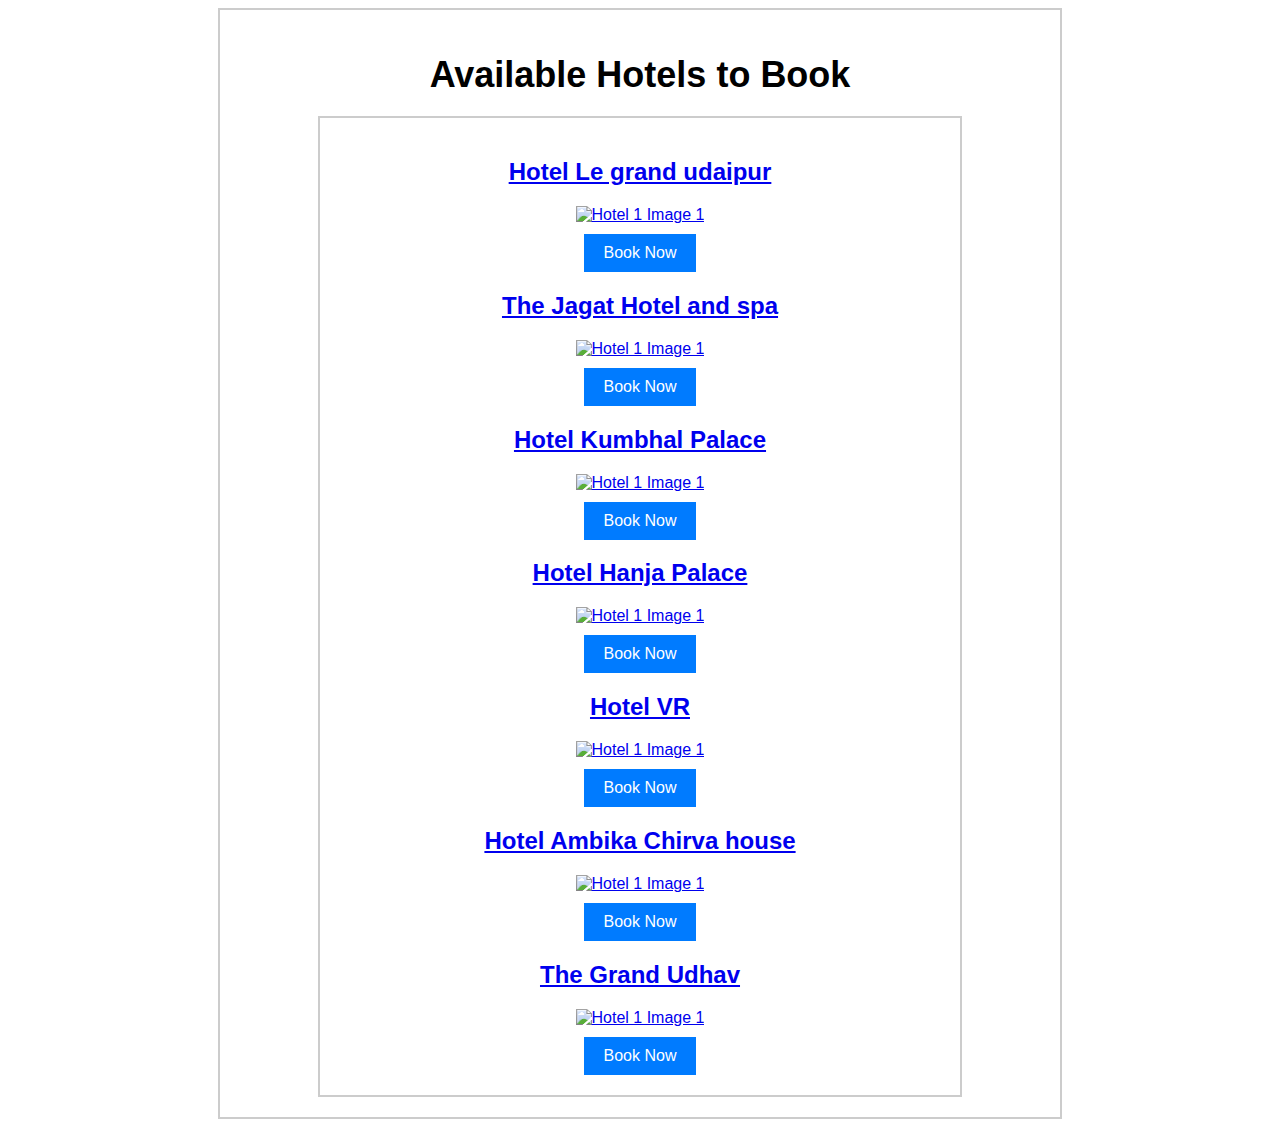
==== allhotels.html @ b4911cc7 "Add files via upload" ====
<!DOCTYPE html>
<html lang="en">
<head>
    <meta charset="UTF-8">
    <meta name="viewport" content="width=device-width, initial-scale=1.0">
    <title>Available Hotels to Book</title>
</head>
<body style="font-family: Arial, sans-serif; text-align: center;">

    <div style="max-width: 800px; margin: 0 auto; padding: 20px; border: 2px solid #ccc;">

        <h1 style="font-size: 36px; margin-bottom: 20px;">Available Hotels to Book</h1>

        <div style="border: 2px solid #ccc; padding: 20px; margin: 20px 0; max-width: 600px; margin: 0 auto;">

          <a href="b1.html">  <h2>Hotel Le grand udaipur</h2>

            <div id="slideshow" style="max-width: 100%; overflow: hidden; position: relative;">
                <img src="image/aa.jpg" alt="Hotel 1 Image 1" style="max-width: 100%; height: auto;">
                <img src="image/aa1.jpg" alt="Hotel 1 Image 2" style="max-width: 100%; height: auto; display: none;">
                <img src="image/aa2.jpg" alt="Hotel 1 Image 3" style="max-width: 100%; height: auto; display: none;">
            </div>

           <button class="book-btn" style="background-color: #007BFF; color: #fff; border: none; padding: 10px 20px; font-size: 16px; cursor: pointer; margin-top: 10px; transition: background-color 0.3s;">Book Now</button>
           </a><A HREF="b2.html"><h2>The Jagat Hotel and spa</h2>

            <div id="slideshow" style="max-width: 100%; overflow: hidden; position: relative;">
                <img src="image/BB.jpg" alt="Hotel 1 Image 1" style="max-width: 100%; height: auto;">
                <img src="image/BB1.jpg" alt="Hotel 1 Image 2" style="max-width: 100%; height: auto; display: none;">
                <img src="image/BB2.jpg" alt="Hotel 1 Image 3" style="max-width: 100%; height: auto; display: none;">
            </div>
            
            <button class="book-btn" style="background-color: #007BFF; color: #fff; border: none; padding: 10px 20px; font-size: 16px; cursor: pointer; margin-top: 10px; transition: background-color 0.3s;">Book Now</button>
        </A>
        <a href="b3.html">
            <h2>Hotel Kumbhal Palace</h2>

            <div id="slideshow" style="max-width: 100%; overflow: hidden; position: relative;">
                <img src="image/cc.jpg" alt="Hotel 1 Image 1" style="max-width: 100%; height: auto;">
                <img src="image/cc1.jpg" alt="Hotel 1 Image 2" style="max-width: 100%; height: auto; display: none;">
                <img src="image/cc2.jpg" alt="Hotel 1 Image 3" style="max-width: 100%; height: auto; display: none;">
            </div>

            <button class="book-btn" style="background-color: #007BFF; color: #fff; border: none; padding: 10px 20px; font-size: 16px; cursor: pointer; margin-top: 10px; transition: background-color 0.3s;">Book Now</button>
        </a>
        <a href="b4.html">
            <h2>Hotel Hanja Palace</h2>

            <div id="slideshow" style="max-width: 100%; overflow: hidden; position: relative;">
                <img src="image/dd.jpg" alt="Hotel 1 Image 1" style="max-width: 100%; height: auto;">
                <img src="image/dd1.jpg" alt="Hotel 1 Image 2" style="max-width: 100%; height: auto; display: none;">
                <img src="image/dd2.jpg" alt="Hotel 1 Image 3" style="max-width: 100%; height: auto; display: none;">
            </div>

            <button class="book-btn" style="background-color: #007BFF; color: #fff; border: none; padding: 10px 20px; font-size: 16px; cursor: pointer; margin-top: 10px; transition: background-color 0.3s;">Book Now</button>
        </a><a href="b5.html"><h2>Hotel VR</h2>

            <div id="slideshow" style="max-width: 100%; overflow: hidden; position: relative;">
                <img src="image/ee.jpg" alt="Hotel 1 Image 1" style="max-width: 100%; height: auto;">
                <img src="image/ee1.jpg" alt="Hotel 1 Image 2" style="max-width: 100%; height: auto; display: none;">
                <img src="image/ee2.jpg" alt="Hotel 1 Image 3" style="max-width: 100%; height: auto; display: none;">
            </div>

            <button class="book-btn" style="background-color: #007BFF; color: #fff; border: none; padding: 10px 20px; font-size: 16px; cursor: pointer; margin-top: 10px; transition: background-color 0.3s;">Book Now</button>
            </a><a href="b6.html"><h2>Hotel Ambika Chirva house </h2>

            <div id="slideshow" style="max-width: 100%; overflow: hidden; position: relative;">
                <img src="image/FF.jpg" alt="Hotel 1 Image 1" style="max-width: 100%; height: auto;">
                <img src="image/FF1.jpg" alt="Hotel 1 Image 2" style="max-width: 100%; height: auto; display: none;">
                <img src="image/FF2.jpg" alt="Hotel 1 Image 3" style="max-width: 100%; height: auto; display: none;">
            </div>

            <button class="book-btn" style="background-color: #007BFF; color: #fff; border: none; padding: 10px 20px; font-size: 16px; cursor: pointer; margin-top: 10px; transition: background-color 0.3s;">Book Now</button>
           </a><a href="b7.html"> <h2> The Grand Udhav</h2>

            <div id="slideshow" style="max-width: 100%; overflow: hidden; position: relative;">
                <img src="image/HH.jpg" alt="Hotel 1 Image 1" style="max-width: 100%; height: auto;">
                <img src="image/HH1.jpg" alt="Hotel 1 Image 2" style="max-width: 100%; height: auto; display: none;">
                <img src="image/HH2.jpg" alt="Hotel 1 Image 3" style="max-width: 100%; height: auto; display: none;">
            </div>

            <button class="book-btn" style="background-color: #007BFF; color: #fff; border: none; padding: 10px 20px; font-size: 16px; cursor: pointer; margin-top: 10px; transition: background-color 0.3s;">Book Now</button>
</a>
            <script>
                const images = document.querySelectorAll('#slideshow img');
                let currentImage = 0;

                setInterval(() => {
                    images[currentImage].style.display = 'none';
                    currentImage = (currentImage+1) % images.length;
                    images[currentImage].style.display = 'block';
                }, 3000);
            </script>
        </div>

    </div>

</body>
</html>
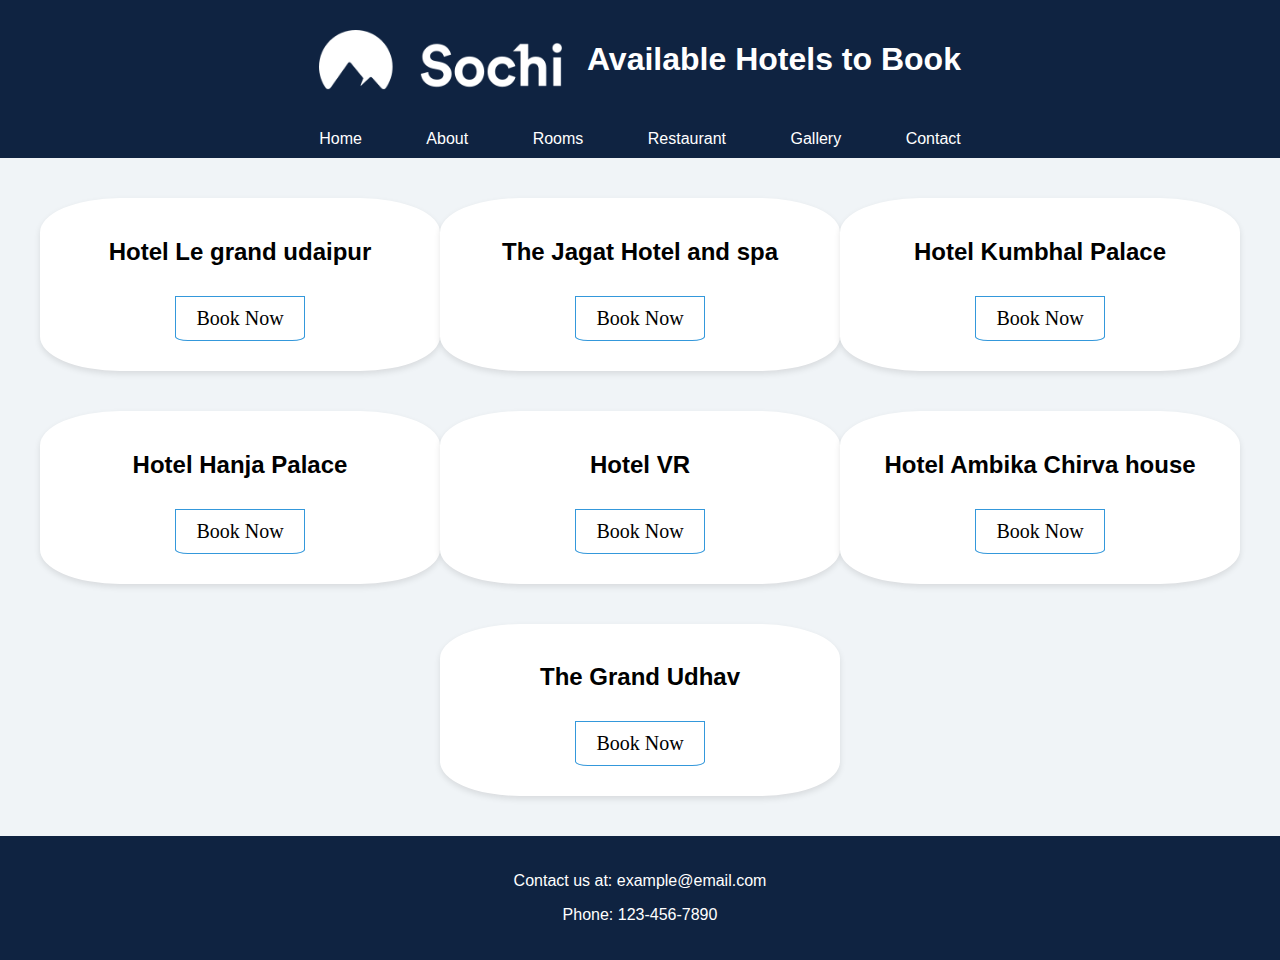
==== commit 842bbb2a: "Update allhotels.html" ====
--- a/allhotels.html
+++ b/allhotels.html
@@ -4,96 +4,235 @@
     <meta charset="UTF-8">
     <meta name="viewport" content="width=device-width, initial-scale=1.0">
     <title>Available Hotels to Book</title>
+    <style>
+        body {
+            font-family: Arial, sans-serif;
+            margin: 0;
+            padding: 0;
+            background-color: #f0f4f7; /* Light blue-gray background */
+            text-align: center;
+        }
+
+        header {
+            background-color: #0f2341; /* Deep blue background */
+            color: #fff;
+            text-align: center;
+            padding: 20px;
+        }
+
+        header img {
+            max-height: 60px;
+            vertical-align: middle;
+        }
+
+        nav {
+            text-align: center;
+            background-color: #0f2341; /* Deep blue background */
+            padding: 10px;
+        }
+
+        nav a {
+            color: #fff;
+            text-decoration: none;
+            padding: 10px 20px;
+            margin: 0 10px;
+        }
+
+        .hotel-list {
+            max-width: 1200px;
+            margin: 0 auto;
+            display: flex;
+            flex-wrap: wrap;
+            justify-content: space-around;
+            padding: 20px;
+        }
+
+        .hotel {
+            border-radius: 20%;
+            border-color: black;
+            padding: 20px;
+            width: 30%;
+            margin: 20px 0;
+            background-color: #fff;
+            box-shadow: 0 3px 6px rgba(0, 0, 0, 0.1);
+            align-items: center;
+        }
+
+        .hotel img {
+            align-items: center;
+            max-width: 20px;
+            height: 2000px;
+            margin-bottom: 10px;
+        }
+
+        .slideshow img {
+            display: none;
+            max-width: 300px;
+            height: 250px;
+        }
+
+        
+.book-btn{
+    border: 1px solid #3498db;
+    background: none;
+    padding: 10px 20px;
+    font-size: 20px;
+    font-family: "montserrat";
+    cursor: pointer;
+    margin: 10px;
+    transition: 0.8s;
+    position: relative;
+    overflow: hidden;
+  }
+  
+  .book-btn::before{
+    content: "";
+    position: absolute;
+    left: 0;
+    width: 100%;
+    height: 0%;
+    background: #3498db;
+    z-index: -1;
+    transition: 0.8s;
+  }
+  
+
+        .book-btn:hover {
+            background-color: #0056b3; /* Darker blue on hover */
+        }
+        
+          .book-btn{
+            top: 0;
+            border-radius: 0% 0% 10% 10%;
+          }
+          .book-btn:hover::before,.btn2:hover::before{
+            height: 180%;
+          }
+        footer {
+            background-color: #0f2341; /* Deep blue background */
+            color: #fff;
+            text-align: center;
+            padding: 20px;
+        }
+    </style>
+
+
+
+
+
+
+    
 </head>
-<body style="font-family: Arial, sans-serif; text-align: center;">
-
-    <div style="max-width: 800px; margin: 0 auto; padding: 20px; border: 2px solid #ccc;">
-
-        <h1 style="font-size: 36px; margin-bottom: 20px;">Available Hotels to Book</h1>
-
-        <div style="border: 2px solid #ccc; padding: 20px; margin: 20px 0; max-width: 600px; margin: 0 auto;">
-
-          <a href="b1.html">  <h2>Hotel Le grand udaipur</h2>
-
-            <div id="slideshow" style="max-width: 100%; overflow: hidden; position: relative;">
-                <img src="image/aa.jpg" alt="Hotel 1 Image 1" style="max-width: 100%; height: auto;">
-                <img src="image/aa1.jpg" alt="Hotel 1 Image 2" style="max-width: 100%; height: auto; display: none;">
-                <img src="image/aa2.jpg" alt="Hotel 1 Image 3" style="max-width: 100%; height: auto; display: none;">
-            </div>
-
-           <button class="book-btn" style="background-color: #007BFF; color: #fff; border: none; padding: 10px 20px; font-size: 16px; cursor: pointer; margin-top: 10px; transition: background-color 0.3s;">Book Now</button>
-           </a><A HREF="b2.html"><h2>The Jagat Hotel and spa</h2>
-
-            <div id="slideshow" style="max-width: 100%; overflow: hidden; position: relative;">
-                <img src="image/BB.jpg" alt="Hotel 1 Image 1" style="max-width: 100%; height: auto;">
-                <img src="image/BB1.jpg" alt="Hotel 1 Image 2" style="max-width: 100%; height: auto; display: none;">
-                <img src="image/BB2.jpg" alt="Hotel 1 Image 3" style="max-width: 100%; height: auto; display: none;">
-            </div>
-            
-            <button class="book-btn" style="background-color: #007BFF; color: #fff; border: none; padding: 10px 20px; font-size: 16px; cursor: pointer; margin-top: 10px; transition: background-color 0.3s;">Book Now</button>
-        </A>
-        <a href="b3.html">
+<!-- ... (the rest of your HTML code) -->
+</html>
+</head>
+<body>
+
+    <header>
+        <img src="image/logo.png" alt="Logo">
+        <h1 style="display: inline-block; vertical-align: middle; margin-left: 20px;">Available Hotels to Book</h1>
+    </header>
+
+    <nav>
+        <a href="#">Home</a>
+        <a href="#">About</a>
+        <a href="#">Rooms</a>
+        <a href="#">Restaurant</a>
+        <a href="#">Gallery</a>
+        <a href="#">Contact</a>
+    </nav>
+
+    <div class="hotel-list">
+        <div class="hotel">
+            <h2>Hotel Le grand udaipur</h2>
+            <div class="slideshow">
+                <img src="image/aa.jpg" alt="Hotel 1 Image 1">
+                <img src="image/aa1.jpg" alt="Hotel 1 Image 2">
+                <img src="image/aa2.jpg" alt="Hotel 1 Image 3">
+            </div>
+            <a href="b1.html"><button class="book-btn">Book Now</button></a>
+        </div>
+
+        <div class="hotel">
+            <h2>The Jagat Hotel and spa</h2>
+            <div class="slideshow">
+                <img src="image/BB.jpg" alt="Hotel 2 Image 1">
+                <img src="image/BB1.jpg" alt="Hotel 2 Image 2">
+                <img src="image/BB2.jpg" alt="Hotel 2 Image 3">
+            </div>
+            <a href="b2.html"><button class="book-btn">Book Now</button></a>
+        </div>
+
+        <div class="hotel">
             <h2>Hotel Kumbhal Palace</h2>
-
-            <div id="slideshow" style="max-width: 100%; overflow: hidden; position: relative;">
-                <img src="image/cc.jpg" alt="Hotel 1 Image 1" style="max-width: 100%; height: auto;">
-                <img src="image/cc1.jpg" alt="Hotel 1 Image 2" style="max-width: 100%; height: auto; display: none;">
-                <img src="image/cc2.jpg" alt="Hotel 1 Image 3" style="max-width: 100%; height: auto; display: none;">
-            </div>
-
-            <button class="book-btn" style="background-color: #007BFF; color: #fff; border: none; padding: 10px 20px; font-size: 16px; cursor: pointer; margin-top: 10px; transition: background-color 0.3s;">Book Now</button>
-        </a>
-        <a href="b4.html">
+            <div class="slideshow">
+                <img src="image/cc.jpg" alt="Hotel 3 Image 1">
+                <img src="image/cc1.jpg" alt="Hotel 3 Image 2">
+                <img src="image/cc2.jpg" alt="Hotel 3 Image 3">
+            </div>
+            <a href="b3.html"><button class="book-btn">Book Now</button></a>
+        </div>
+        <div class="hotel">
             <h2>Hotel Hanja Palace</h2>
-
-            <div id="slideshow" style="max-width: 100%; overflow: hidden; position: relative;">
-                <img src="image/dd.jpg" alt="Hotel 1 Image 1" style="max-width: 100%; height: auto;">
-                <img src="image/dd1.jpg" alt="Hotel 1 Image 2" style="max-width: 100%; height: auto; display: none;">
-                <img src="image/dd2.jpg" alt="Hotel 1 Image 3" style="max-width: 100%; height: auto; display: none;">
-            </div>
-
-            <button class="book-btn" style="background-color: #007BFF; color: #fff; border: none; padding: 10px 20px; font-size: 16px; cursor: pointer; margin-top: 10px; transition: background-color 0.3s;">Book Now</button>
-        </a><a href="b5.html"><h2>Hotel VR</h2>
-
-            <div id="slideshow" style="max-width: 100%; overflow: hidden; position: relative;">
-                <img src="image/ee.jpg" alt="Hotel 1 Image 1" style="max-width: 100%; height: auto;">
-                <img src="image/ee1.jpg" alt="Hotel 1 Image 2" style="max-width: 100%; height: auto; display: none;">
-                <img src="image/ee2.jpg" alt="Hotel 1 Image 3" style="max-width: 100%; height: auto; display: none;">
-            </div>
-
-            <button class="book-btn" style="background-color: #007BFF; color: #fff; border: none; padding: 10px 20px; font-size: 16px; cursor: pointer; margin-top: 10px; transition: background-color 0.3s;">Book Now</button>
-            </a><a href="b6.html"><h2>Hotel Ambika Chirva house </h2>
-
-            <div id="slideshow" style="max-width: 100%; overflow: hidden; position: relative;">
-                <img src="image/FF.jpg" alt="Hotel 1 Image 1" style="max-width: 100%; height: auto;">
-                <img src="image/FF1.jpg" alt="Hotel 1 Image 2" style="max-width: 100%; height: auto; display: none;">
-                <img src="image/FF2.jpg" alt="Hotel 1 Image 3" style="max-width: 100%; height: auto; display: none;">
-            </div>
-
-            <button class="book-btn" style="background-color: #007BFF; color: #fff; border: none; padding: 10px 20px; font-size: 16px; cursor: pointer; margin-top: 10px; transition: background-color 0.3s;">Book Now</button>
-           </a><a href="b7.html"> <h2> The Grand Udhav</h2>
-
-            <div id="slideshow" style="max-width: 100%; overflow: hidden; position: relative;">
-                <img src="image/HH.jpg" alt="Hotel 1 Image 1" style="max-width: 100%; height: auto;">
-                <img src="image/HH1.jpg" alt="Hotel 1 Image 2" style="max-width: 100%; height: auto; display: none;">
-                <img src="image/HH2.jpg" alt="Hotel 1 Image 3" style="max-width: 100%; height: auto; display: none;">
-            </div>
-
-            <button class="book-btn" style="background-color: #007BFF; color: #fff; border: none; padding: 10px 20px; font-size: 16px; cursor: pointer; margin-top: 10px; transition: background-color 0.3s;">Book Now</button>
-</a>
-            <script>
-                const images = document.querySelectorAll('#slideshow img');
-                let currentImage = 0;
-
-                setInterval(() => {
-                    images[currentImage].style.display = 'none';
-                    currentImage = (currentImage+1) % images.length;
-                    images[currentImage].style.display = 'block';
-                }, 3000);
-            </script>
-        </div>
-
+            <div class="slideshow">
+                <img src="image/dd.jpg" alt="Hotel 4 Image 1">
+                <img src="image/dd1.jpg" alt="Hotel 4 Image 2">
+                <img src="image/dd2.jpg" alt="Hotel 4 Image 3">
+            </div>
+            <a href="b4.html"><button class="book-btn">Book Now</button></a>
+        </div>
+
+        <div class="hotel">
+            <h2>Hotel VR</h2>
+            <div class="slideshow">
+                <img src="image/ee.jpg" alt="Hotel 5 Image 1">
+                <img src="image/ee1.jpg" alt="Hotel 5 Image 2">
+                <img src="image/ee2.jpg" alt="Hotel 5 Image 3">
+            </div>
+            <a href="b5.html"><button class="book-btn">Book Now</button></a>
+        </div>
+
+        <div class="hotel">
+            <h2>Hotel Ambika Chirva house</h2>
+            <div class="slideshow">
+                <img src="image/FF.jpg" alt="Hotel 6 Image 1">
+                <img src="image/FF1.jpg" alt="Hotel 6 Image 2">
+                <img src="image/FF2.jpg" alt="Hotel 6 Image 3">
+            </div>
+            <a href="b6.html"><button class="book-btn">Book Now</button></a>
+        </div>
+
+        <div class="hotel">
+            <h2>The Grand Udhav</h2>
+            <div class="slideshow">
+                <img src="image/HH.jpg" alt="Hotel 7 Image 1">
+                <img src="image/HH1.jpg" alt="Hotel 7 Image 2">
+                <img src="image/HH2.jpg" alt="Hotel 7 Image 3">
+            </div>
+            <a href="b7.html"><button class="book-btn">Book Now</button></a>
+        </div>
     </div>
+
+    <footer>
+        <p>Contact us at: example@email.com</p>
+        <p>Phone: 123-456-7890</p>
+    </footer>
+
+    <script>
+        const slideshows = document.querySelectorAll('.slideshow');
+
+        slideshows.forEach(slideshow => {
+            const images = slideshow.querySelectorAll('img');
+            let currentImage = 0;
+
+            setInterval(() => {
+                images[currentImage].style.display = 'none';
+                currentImage = (currentImage + 1) % images.length;
+                images[currentImage].style.display = 'block';
+            }, 3000);
+        });
+    </script>
 
 </body>
 </html>
+
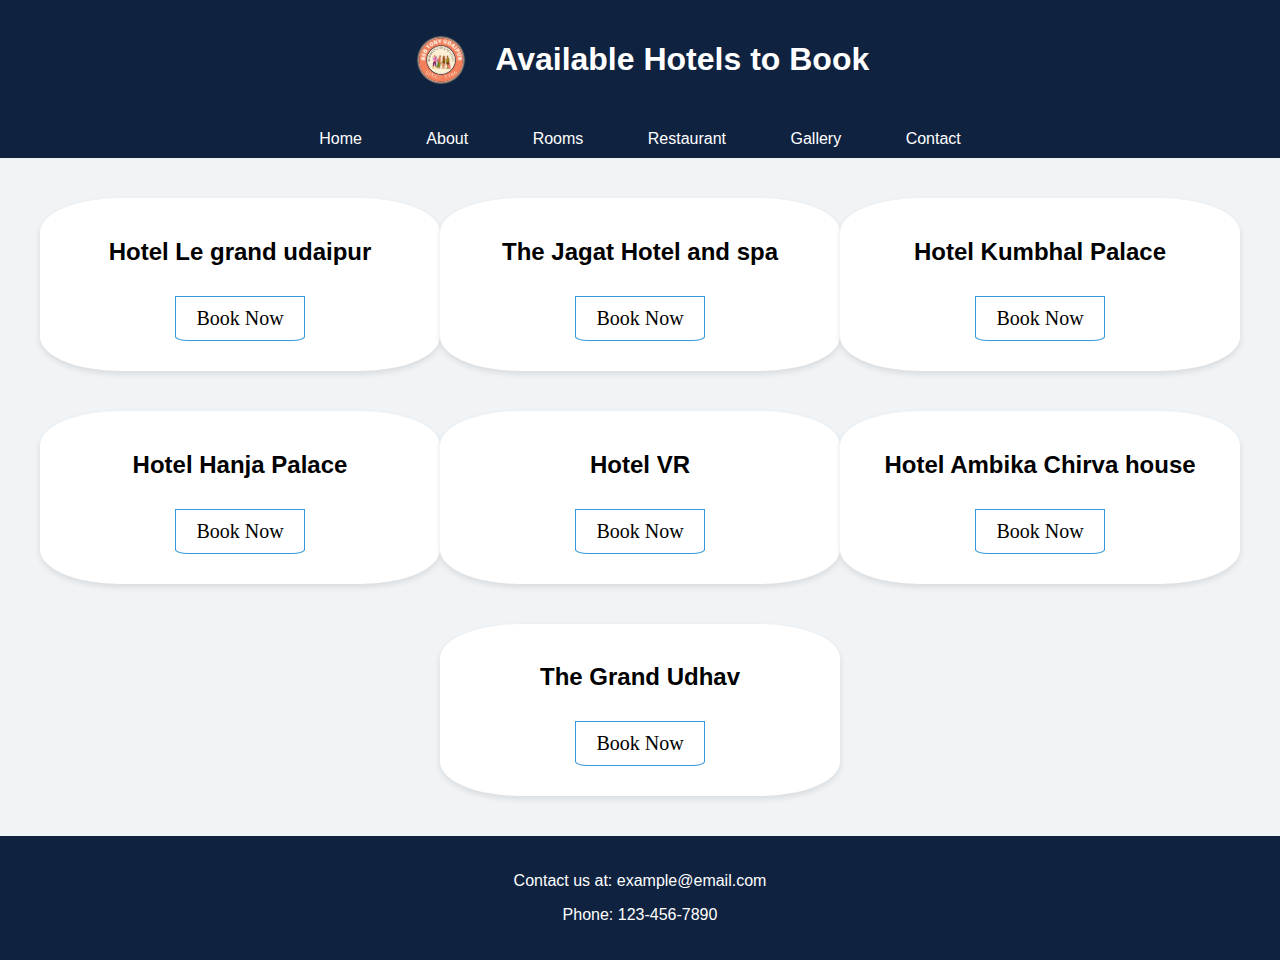
==== commit aa1ac142: "Add files via upload" ====
--- a/allhotels.html
+++ b/allhotels.html
@@ -124,8 +124,6 @@
     
 </head>
 <!-- ... (the rest of your HTML code) -->
-</html>
-</head>
 <body>
 
     <header>
